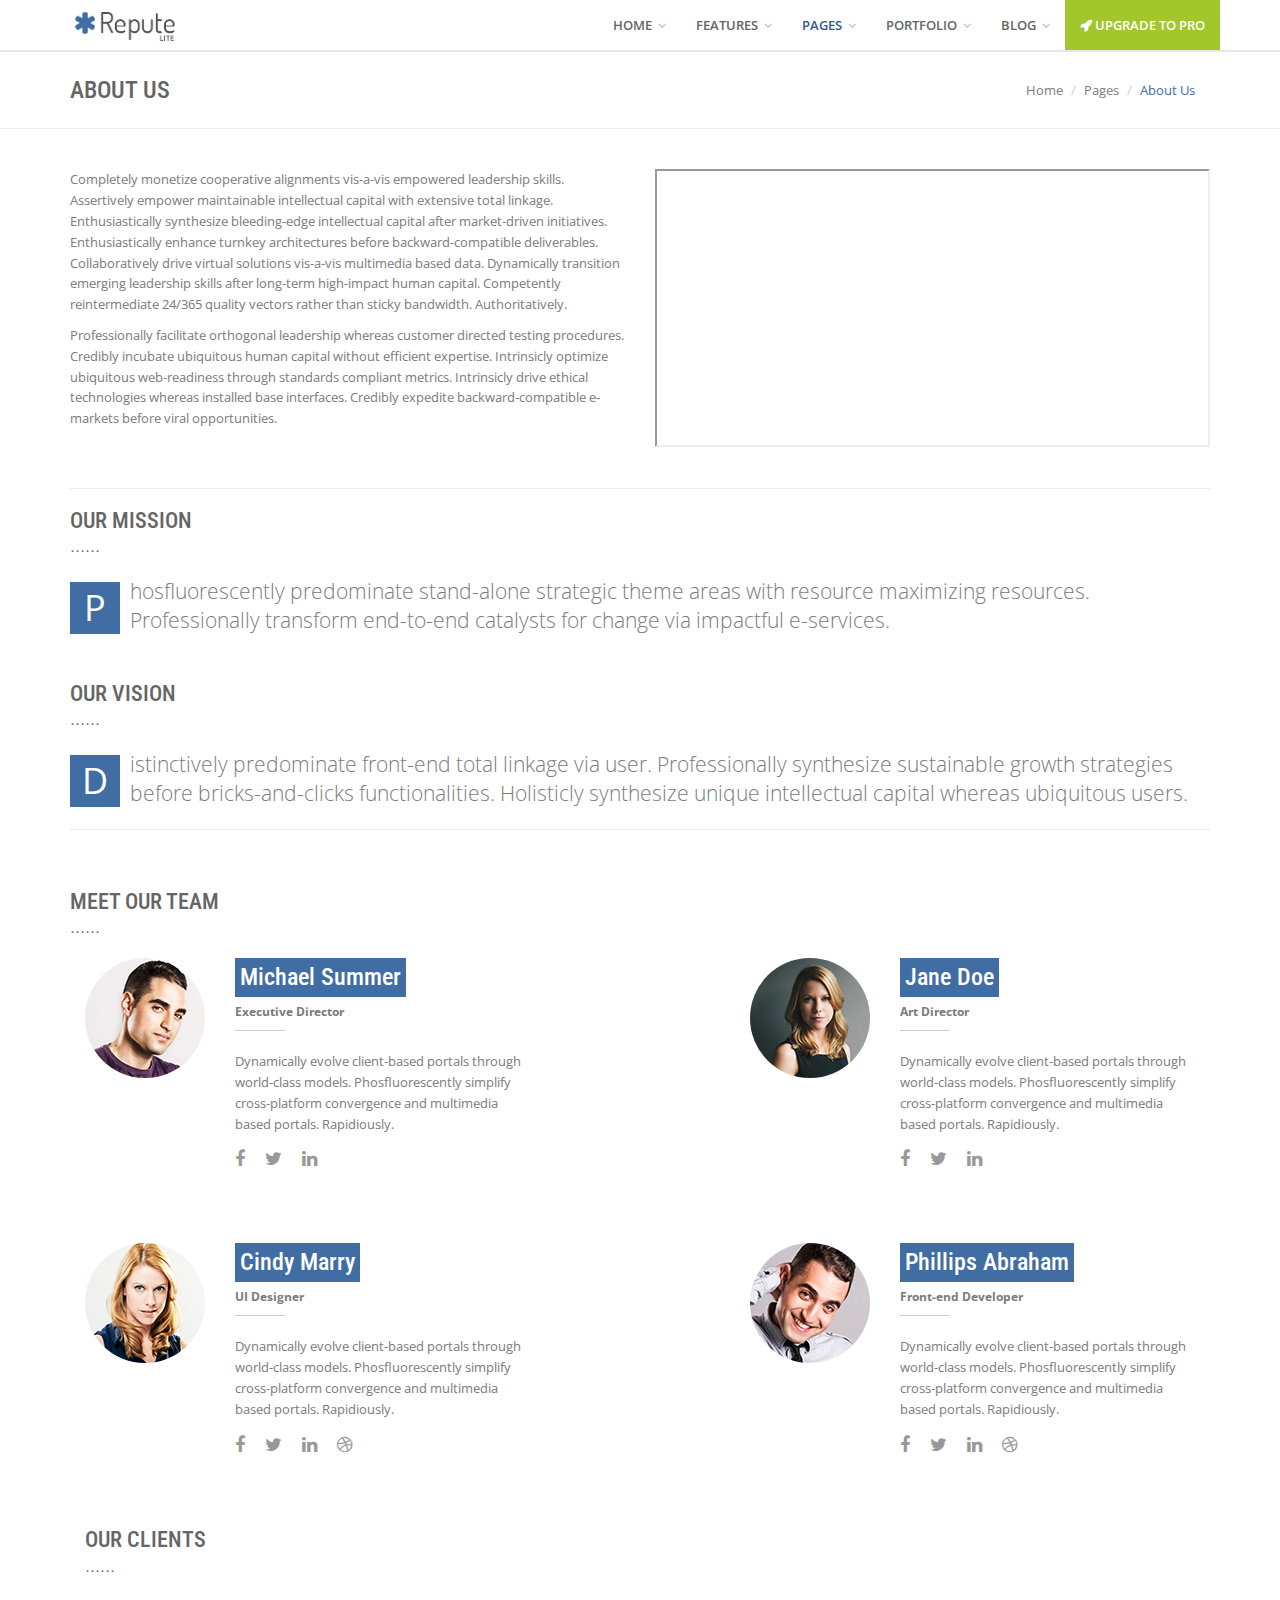
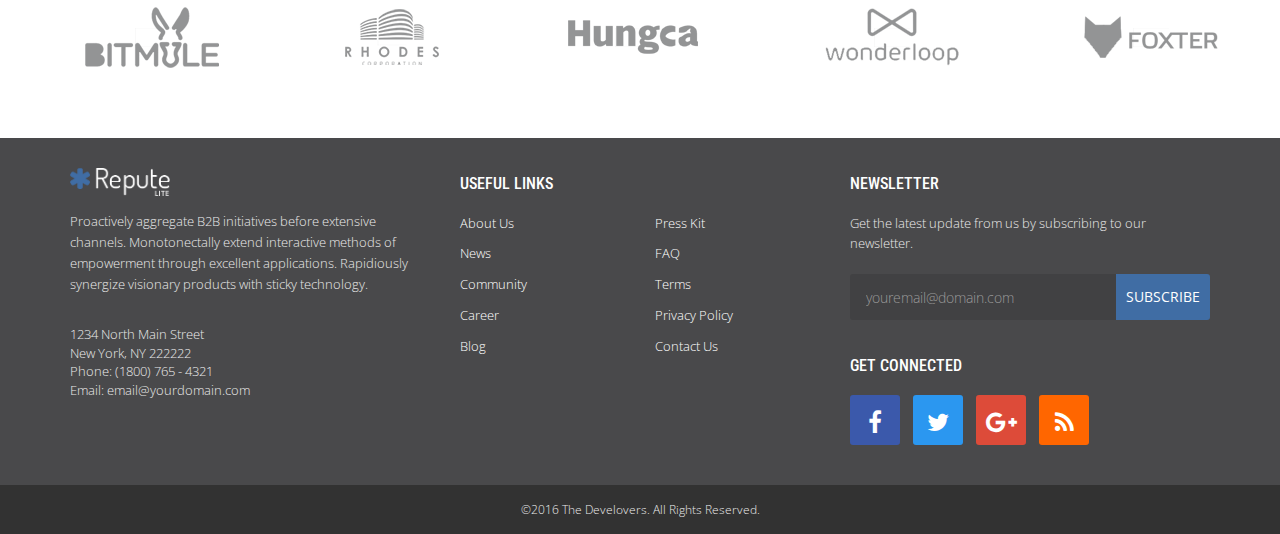
==== template/page-about-us.html @ a8ef8707 "lolo" ====
<!DOCTYPE html>
<html lang="en">

<head>
    <title>About Us | Repute Lite - Free Bootstrap Business Template</title>
    <meta charset="utf-8">
    <meta name="viewport" content="width=device-width, initial-scale=1.0">
    <meta name="description" content="Free Bootstrap Business Template">
    <meta name="author" content="The Develovers">
    <!-- CSS -->
    <link href="assets/css/bootstrap.css" rel="stylesheet" type="text/css">
    <link href="assets/css/font-awesome.min.css" rel="stylesheet" type="text/css">
    <link href="assets/css/main.css" rel="stylesheet" type="text/css">
    <link href="assets/css/my-custom-styles.css" rel="stylesheet" type="text/css">
    <!-- IE 9 Fallback-->
    <!--[if IE 9]>
		<link href="assets/css/ie.css" rel="stylesheet">
	<![endif]-->
    <!-- GOOGLE FONTS -->
    <link href='http://fonts.googleapis.com/css?family=Open+Sans:300,400italic,400,600,700' rel='stylesheet' type='text/css'>
    <link href='http://fonts.googleapis.com/css?family=Roboto+Condensed:300,300italic,400italic,700,400,300' rel='stylesheet' type='text/css'>
    <!-- FAVICONS -->
    <link rel="apple-touch-icon-precomposed" sizes="144x144" href="assets/ico/repute144x144.png">
    <link rel="apple-touch-icon-precomposed" sizes="114x114" href="assets/ico/repute114x114.png">
    <link rel="apple-touch-icon-precomposed" sizes="72x72" href="assets/ico/repute72x72.png">
    <link rel="apple-touch-icon-precomposed" href="assets/ico/repute57x57.png">
    <link rel="shortcut icon" href="assets/ico/favicon.png">
</head>

<body>
    <!-- WRAPPER -->
    <div class="wrapper">
        <!-- NAVBAR -->
        <nav class="navbar navbar-default " role="navigation">
            <div class="container">
                <div class="navbar-header">
                    <button type="button" class="navbar-toggle collapsed" data-toggle="collapse" data-target="#main-nav">
                        <span class="sr-only">Toggle Navigation</span>
                        <i class="fa fa-bars"></i>
                    </button>
                    <a href="index.html" class="navbar-brand navbar-logo">
                        <img src="assets/img/logo/repute-logo-nav.png" alt="Repute Lite - Free Bootstrap Business Template">
                    </a>
                </div>
                <!-- MAIN NAVIGATION -->
                <div id="main-nav" class="navbar-collapse collapse navbar-mega-menu">
                    <ul class="nav navbar-nav navbar-right">
                        <li class="dropdown ">
                            <a href="#" class="dropdown-toggle" data-toggle="dropdown">HOME <i class="fa fa-angle-down"></i></a>
                            <ul class="dropdown-menu" role="menu">
                                <li><a href="index.html">Home</a></li>
                                <li><a href="index-dark-header.html">Home Dark Header</a></li>
                            </ul>
                        </li>
                        <li class="dropdown ">
                            <a href="#" class="dropdown-toggle" data-toggle="dropdown">FEATURES <i class="fa fa-angle-down"></i></a>
                            <ul class="dropdown-menu" role="menu">
                                <li><a href="feature-nav-fixed-top.html">Fixed Top Menu</a></li>
                                <li><a href="feature-footer-light.html">Light Footer</a></li>
                            </ul>
                        </li>
                        <li class="dropdown active">
                            <a href="#" class="dropdown-toggle" data-toggle="dropdown">PAGES <i class="fa fa-angle-down"></i></a>
                            <ul class="dropdown-menu" role="menu">
                                <li class="active"><a href="page-about-us.html">About Us</a></li>
                                <li><a href="page-contacts.html">Contact</a></li>
                                <li><a href="page-privacy.html">Privacy Policy</a></li>
                                <li><a href="page-terms.html">Terms</a></li>
                            </ul>
                        </li>
                        <li class="dropdown ">
                            <a href="#" class="dropdown-toggle" data-toggle="dropdown">PORTFOLIO <i class="fa fa-angle-down"></i></a>
                            <ul class="dropdown-menu" role="menu">
                                <li><a href="portfolio-4-columns.html">Portfolio 4 Columns</a></li>
                                <li><a href="portfolio-single.html">Portfolio Item</a></li>
                            </ul>
                        </li>
                        <li class="dropdown ">
                            <a href="#" class="dropdown-toggle" data-toggle="dropdown">BLOG <i class="fa fa-angle-down"></i></a>
                            <ul class="dropdown-menu" role="menu">
                                <li><a href="blog-medium-thumbnail.html">Blog Medium Thumbnail</a></li>
                                <li><a href="blog-single.html">Blog Single</a></li>
                            </ul>
                        </li>
                        <li><a href="https://goo.gl/27z3vD" class="special-menu-item" target="_blank"><i class="fa fa-rocket"></i> UPGRADE TO PRO</a></li>
                    </ul>
                </div>
                <!-- END MAIN NAVIGATION -->
            </div>
        </nav>
        <!-- END NAVBAR -->
        <!-- BREADCRUMBS -->
        <div class="page-header">
            <div class="container">
                <h1 class="page-title pull-left">ABOUT US</h1>
                <ol class="breadcrumb">
                    <li><a href="#">Home</a></li>
                    <li><a href="#">Pages</a></li>
                    <li class="active">About Us</li>
                </ol>
            </div>
        </div>
        <!-- END BREADCRUMBS -->
        <!-- PAGE CONTENT -->
        <div class="page-content">
            <div class="container">
                <section>
                    <div class="row">
                        <div class="col-md-6">
                            <p>Completely monetize cooperative alignments vis-a-vis empowered leadership skills. Assertively empower maintainable intellectual capital with extensive total linkage. Enthusiastically synthesize bleeding-edge intellectual capital after market-driven initiatives. Enthusiastically enhance turnkey architectures before backward-compatible deliverables. Collaboratively drive virtual solutions vis-a-vis multimedia based data. Dynamically transition emerging leadership skills after long-term high-impact human capital. Competently reintermediate 24/365 quality vectors rather than sticky bandwidth. Authoritatively.</p>
                            <p>Professionally facilitate orthogonal leadership whereas customer directed testing procedures. Credibly incubate ubiquitous human capital without efficient expertise. Intrinsicly optimize ubiquitous web-readiness through standards compliant metrics. Intrinsicly drive ethical technologies whereas installed base interfaces. Credibly expedite backward-compatible e-markets before viral opportunities.</p>
                        </div>
                        <div class="col-md-6">
                            <div class="featured-video">
                                <iframe src="//player.vimeo.com/video/40056491"></iframe>
                            </div>
                        </div>
                    </div>
                    <br>
                    <hr>
                    <h2 class="section-heading">OUR MISSION</h2>
                    <p class="lead"><span class="dropcap dropcap-big">P</span>hosfluorescently predominate stand-alone strategic theme areas with resource maximizing resources. Professionally transform end-to-end catalysts for change via impactful e-services.</p>
                    <br>
                    <h2 class="section-heading">OUR VISION</h2>
                    <p class="lead"><span class="dropcap dropcap-big">D</span>istinctively predominate front-end total linkage via user. Professionally synthesize sustainable growth strategies before bricks-and-clicks functionalities. Holisticly synthesize unique intellectual capital whereas ubiquitous users.</p>
                    <hr>
                </section>
                <h2 class="section-heading">MEET OUR TEAM</h2>
                <!-- TEAM -->
                <section class="team">
                    <div class="section-content">
                        <div class="col-md-5">
                            <div class="team-member media">
                                <img src="assets/img/team/person1.png" class="media-object img-circle pull-left" alt="" />
                                <div class="media-body">
                                    <h3 class="media-heading team-name">Michael Summer</h3>
                                    <strong>Executive Director</strong>
                                    <hr class="pull-left">
                                    <div class="clearfix"></div>
                                    <p>Dynamically evolve client-based portals through world-class models. Phosfluorescently simplify cross-platform convergence and multimedia based portals. Rapidiously.</p>
                                    <ul class="list-inline social-icon">
                                        <li><a href="#"><i class="fa fa-facebook"></i></a></li>
                                        <li><a href="#"><i class="fa fa-twitter"></i></a></li>
                                        <li><a href="#"><i class="fa fa-linkedin"></i></a></li>
                                    </ul>
                                </div>
                            </div>
                        </div>
                        <div class="col-md-5 col-md-offset-2">
                            <div class="team-member media">
                                <img src="assets/img/team/person2.png" class="media-object img-circle pull-left" alt="" />
                                <div class="media-body">
                                    <h3 class="media-heading team-name">Jane Doe</h3>
                                    <strong>Art Director</strong>
                                    <hr class="pull-left">
                                    <div class="clearfix"></div>
                                    <p>Dynamically evolve client-based portals through world-class models. Phosfluorescently simplify cross-platform convergence and multimedia based portals. Rapidiously.</p>
                                    <ul class="list-inline social-icon">
                                        <li><a href="#"><i class="fa fa-facebook"></i></a></li>
                                        <li><a href="#"><i class="fa fa-twitter"></i></a></li>
                                        <li><a href="#"><i class="fa fa-linkedin"></i></a></li>
                                    </ul>
                                </div>
                            </div>
                        </div>
                        <div class="col-md-5">
                            <div class="team-member media">
                                <img src="assets/img/team/person3.png" class="media-object img-circle pull-left" alt="" />
                                <div class="media-body">
                                    <h3 class="media-heading team-name">Cindy Marry</h3>
                                    <strong>UI Designer</strong>
                                    <hr class="pull-left">
                                    <div class="clearfix"></div>
                                    <p>Dynamically evolve client-based portals through world-class models. Phosfluorescently simplify cross-platform convergence and multimedia based portals. Rapidiously.</p>
                                    <ul class="list-inline social-icon">
                                        <li><a href="#"><i class="fa fa-facebook"></i></a></li>
                                        <li><a href="#"><i class="fa fa-twitter"></i></a></li>
                                        <li><a href="#"><i class="fa fa-linkedin"></i></a></li>
                                        <li><a href="#"><i class="fa fa-dribbble"></i></a></li>
                                    </ul>
                                </div>
                            </div>
                        </div>
                        <div class="col-md-5 col-md-offset-2">
                            <div class="team-member media">
                                <img src="assets/img/team/person4.png" class="media-object img-circle pull-left" alt="" />
                                <div class="media-body">
                                    <h3 class="media-heading team-name">Phillips Abraham</h3>
                                    <strong>Front-end Developer</strong>
                                    <hr class="pull-left">
                                    <div class="clearfix"></div>
                                    <p>Dynamically evolve client-based portals through world-class models. Phosfluorescently simplify cross-platform convergence and multimedia based portals. Rapidiously.</p>
                                    <ul class="list-inline social-icon">
                                        <li><a href="#"><i class="fa fa-facebook"></i></a></li>
                                        <li><a href="#"><i class="fa fa-twitter"></i></a></li>
                                        <li><a href="#"><i class="fa fa-linkedin"></i></a></li>
                                        <li><a href="#"><i class="fa fa-dribbble"></i></a></li>
                                    </ul>
                                </div>
                            </div>
                        </div>
                    </div>
                </section>
                <!-- END TEAM -->
                <!-- OUR CLIENTS -->
                <section class="clients no-margin">
                    <div class="container">
                        <h2 class="section-heading">OUR CLIENTS</h2>
                        <ul class="list-inline list-client-logo">
                            <li>
                                <a href="#"><img src="assets/img/clients/logo1.png" alt="logo" /></a>
                            </li>
                            <li>
                                <a href="#"><img src="assets/img/clients/logo2.png" alt="logo" /></a>
                            </li>
                            <li>
                                <a href="#"><img src="assets/img/clients/logo3.png" alt="logo" /></a>
                            </li>
                            <li>
                                <a href="#"><img src="assets/img/clients/logo4.png" alt="logo" /></a>
                            </li>
                            <li>
                                <a href="#"><img src="assets/img/clients/logo5.png" alt="logo" /></a>
                            </li>
                        </ul>
                    </div>
                </section>
                <!-- END OUR CLIENTS -->
            </div>
        </div>
        <!-- END PAGE CONTENT -->
        <!-- FOOTER -->
        <footer>
            <div class="container">
                <div class="row">
                    <div class="col-md-4">
                        <!-- COLUMN 1 -->
                        <h3 class="sr-only">ABOUT US</h3>
                        <img src="assets/img/logo/repute-logo-light.png" class="logo" alt="Repute">
                        <p>Proactively aggregate B2B initiatives before extensive channels. Monotonectally extend interactive methods of empowerment through excellent applications. Rapidiously synergize visionary products with sticky technology.</p>
                        <br>
                        <address class="margin-bottom-30px">
                            <ul class="list-unstyled">
                                <li>1234 North Main Street
                                    <br/> New York, NY 222222</li>
                                <li>Phone: (1800) 765 - 4321</li>
                                <li>Email: email@yourdomain.com</li>
                            </ul>
                        </address>
                        <!-- END COLUMN 1 -->
                    </div>
                    <div class="col-md-4">
                        <!-- COLUMN 2 -->
                        <h3 class="footer-heading">USEFUL LINKS</h3>
                        <div class="row margin-bottom-30px">
                            <div class="col-xs-6">
                                <ul class="list-unstyled footer-nav">
                                    <li><a href="#">About Us</a></li>
                                    <li><a href="#">News</a></li>
                                    <li><a href="#">Community</a></li>
                                    <li><a href="#">Career</a></li>
                                    <li><a href="#">Blog</a></li>
                                </ul>
                            </div>
                            <div class="col-xs-6">
                                <ul class="list-unstyled footer-nav">
                                    <li><a href="#">Press Kit</a></li>
                                    <li><a href="#">FAQ</a></li>
                                    <li><a href="#">Terms</a></li>
                                    <li><a href="#">Privacy Policy</a></li>
                                    <li><a href="#">Contact Us</a></li>
                                </ul>
                            </div>
                        </div>
                        <!-- END COLUMN 2 -->
                    </div>
                    <div class="col-md-4">
                        <!-- COLUMN 3 -->
                        <div class="newsletter">
                            <h3 class="footer-heading">NEWSLETTER</h3>
                            <p>Get the latest update from us by subscribing to our newsletter.</p>
                            <form class="newsletter-form" method="POST">
                                <div class="input-group input-group-lg">
                                    <input type="email" class="form-control" name="email" placeholder="youremail@domain.com">
                                    <span class="input-group-btn"><button class="btn btn-primary" type="button">SUBSCRIBE</button></span>
                                </div>
                                <div class="alert"></div>
                            </form>
                        </div>
                        <div class="social-connect">
                            <h3 class="footer-heading">GET CONNECTED</h3>
                            <ul class="list-inline social-icons">
                                <li><a href="#" class="facebook-bg"><i class="fa fa-facebook"></i></a></li>
                                <li><a href="#" class="twitter-bg"><i class="fa fa-twitter"></i></a></li>
                                <li><a href="#" class="googleplus-bg"><i class="fa fa-google-plus"></i></a></li>
                                <li><a href="#" class="rss-bg"><i class="fa fa-rss"></i></a></li>
                            </ul>
                        </div>
                        <!-- END COLUMN 3 -->
                    </div>
                </div>
            </div>
            <!-- COPYRIGHT -->
            <div class="text-center copyright">
                &copy;2016 The Develovers. All Rights Reserved.
            </div>
            <!-- END COPYRIGHT -->
        </footer>
        <!-- END FOOTER -->
    </div>
    <!-- END WRAPPER -->
    <!-- JAVASCRIPTS -->
    <script src="assets/js/jquery-2.1.1.min.js"></script>
    <script src="assets/js/bootstrap.min.js"></script>
    <script src="assets/js/plugins/fitvids/jquery.fitvids.js"></script>
    <script src="assets/js/repute-scripts.js"></script>
</body>

</html>
---- template/assets/css/main.css ----
@charset "UTF-8";
/*
*	#############################################################################################
*	
*	Repute Lite - Free Bootstrap Business Template
*	---------------------------------------------------------------------
*
*	Version		1.0
*	Author		The Develovers
*	Website		https://www.themeineed.com
*	Twitter: 	https://twitter.com/thedevelovers
*	License: 	Creative Common Attribution 4.0 https://creativecommons.org/licenses/by/4.0/
*
*	#############################################################################################
*/
/* ----------------------------------------------------- */
/* GENERAL STYLES
/* ----------------------------------------------------- */
body {
  font-family: "Open Sans", sans-serif;
  font-size: 13px;
  color: #7b7b7b;
  line-height: 1.6;
}

h1, h2, h3, h4, h5, h6 {
  margin-top: 5px;
  font-family: "Roboto Condensed", sans-serif;
  color: #656565;
}

section {
  margin-bottom: 60px;
}

a {
  color: #406da4;
}
a:hover, a:focus {
  color: #355987;
  text-decoration: none;
}

a,
a:focus,
a:hover,
a:active,
button,
button:hover {
  outline: 0 !important;
}

hr {
  border-color: #eaeaea;
}

/* wrapper */
.wrapper {
  background: #fff;
}

.full-width-section {
  padding: 100px 0;
  background-color: #406da4;
}

.widget-title {
  font-size: 18px;
}

.section-heading {
  margin-bottom: 20px;
  font-size: 22px;
}
.section-heading:after {
  display: block;
  content: '......';
  color: #406da4;
  font-weight: 300;
}
.section-heading.panel-title:after {
  display: none;
}

/* social background color */
.facebook-bg {
  background-color: #3b59ab;
}

.twitter-bg {
  background-color: #2b97f0;
}

.googleplus-bg {
  background-color: #dd4b39;
}

.rss-bg {
  background-color: #ff6600;
}

/* page header */
.page-header {
  padding: 5px 0;
  margin: 0;
  border-bottom: 1px solid #eaeaea;
}
.page-header .container {
  position: relative;
}
.page-header .breadcrumb {
  position: absolute;
  top: 50%;
  right: 15px;
  margin-top: -18px;
}
.page-header .page-title {
  margin: 20px 0;
  font-size: 24px;
}
@media screen and (max-width: 768px) {
  .page-header .breadcrumb,
  .page-header .page-title {
    float: none !important;
    text-align: center;
  }
  .page-header .breadcrumb {
    position: inherit;
    top: inherit;
    right: inherit;
  }
}

.page-content {
  margin: 40px 0;
}

/* footer */
footer {
  background-color: #49494b;
  font-weight: 300;
  color: #eaeaea;
}
footer a {
  color: #fff;
}
footer a:hover, footer a:focus {
  color: #fff;
  text-decoration: underline;
}
footer .container {
  padding-top: 30px;
  padding-bottom: 30px;
}
footer .logo {
  width: 100px;
  margin-bottom: 15px;
}
@media screen and (max-width: 768px) {
  footer .container {
    padding: 30px 15px;
  }
}

.footer-heading {
  margin: 0 0 13px 0;
  font-size: 16px;
  line-height: 2;
  color: #fff;
}

.footer-nav > li {
  margin-bottom: 10px;
}

.copyright {
  padding: 15px 0;
  background-color: #323232;
  font-size: 12px;
}

/* light footer theme */
.footer-light {
  background-color: #f2f2f2;
  font-weight: normal;
  color: #8f8f8f;
  border-top: 1px solid #dedede;
}
.footer-light a {
  color: #8f8f8f;
}
.footer-light a:hover, .footer-light a:focus {
  color: #8f8f8f;
  text-decoration: underline;
}
.footer-light .footer-heading {
  color: #8f8f8f;
}
.footer-light .newsletter-form .input-group-lg > .form-control {
  background: #f7f7f7;
}
.footer-light .copyright {
  background-color: #f2f2f2;
  border-top: 1px solid #dedede;
}
.footer-light .social-icons.dark-icons a {
  background-color: #858D90;
}
.footer-light .social-icons.dark-icons a:hover {
  background-color: #788084 !important;
  color: #fff !important;
}

/* Slider */
.slick-slider {
  position: relative;
  display: block;
  box-sizing: border-box;
  -moz-box-sizing: border-box;
  -webkit-touch-callout: none;
  -webkit-user-select: none;
  -khtml-user-select: none;
  -moz-user-select: none;
  -ms-user-select: none;
  user-select: none;
  -ms-touch-action: pan-y;
  touch-action: pan-y;
  -webkit-tap-highlight-color: transparent;
}

.slick-list {
  position: relative;
  overflow: hidden;
  display: block;
  margin: 0;
  padding: 0;
}
.slick-list:focus {
  outline: none;
}
.slick-list.dragging {
  cursor: pointer;
  cursor: hand;
}

.slick-slider .slick-track,
.slick-slider .slick-list {
  -webkit-transform: translate3d(0, 0, 0);
  -moz-transform: translate3d(0, 0, 0);
  -ms-transform: translate3d(0, 0, 0);
  -o-transform: translate3d(0, 0, 0);
  transform: translate3d(0, 0, 0);
}

.slick-track {
  position: relative;
  left: 0;
  top: 0;
  display: block;
}
.slick-track:before, .slick-track:after {
  content: "";
  display: table;
}
.slick-track:after {
  clear: both;
}
.slick-loading .slick-track {
  visibility: hidden;
}

.slick-slide {
  float: left;
  height: 100%;
  min-height: 1px;
  display: none;
}
[dir="rtl"] .slick-slide {
  float: right;
}
.slick-slide img {
  display: block;
}
.slick-slide.slick-loading img {
  display: none;
}
.slick-slide.dragging img {
  pointer-events: none;
}
.slick-initialized .slick-slide {
  display: block;
}
.slick-loading .slick-slide {
  visibility: hidden;
}
.slick-vertical .slick-slide {
  display: block;
  height: auto;
  border: 1px solid transparent;
}

.slick-arrow.slick-hidden {
  display: none;
}

/* Slider */
.slick-loading .slick-list {
  background: #fff url('../img/bx_loader.gif?1377966586') center center no-repeat;
}

/* Icons */
/* Arrows */
.slick-prev,
.slick-next {
  position: absolute;
  display: block;
  height: 20px;
  width: 20px;
  line-height: 0px;
  font-size: 0px;
  cursor: pointer;
  background: transparent;
  color: transparent;
  top: 50%;
  margin-top: -10px;
  padding: 0;
  border: none;
  outline: none;
}
.slick-prev:hover, .slick-prev:focus,
.slick-next:hover,
.slick-next:focus {
  outline: none;
  background: transparent;
  color: transparent;
}
.slick-prev:hover:before, .slick-prev:focus:before,
.slick-next:hover:before,
.slick-next:focus:before {
  opacity: 1;
}
.slick-prev.slick-disabled:before,
.slick-next.slick-disabled:before {
  opacity: 0.25;
}

.slick-prev:before, .slick-next:before {
  font-family: "fontawesome";
  font-size: 20px;
  line-height: 1;
  color: white;
  opacity: 0.75;
  -webkit-font-smoothing: antialiased;
  -moz-osx-font-smoothing: grayscale;
}

.slick-prev {
  left: -25px;
}
[dir="rtl"] .slick-prev {
  left: auto;
  right: -25px;
}
.slick-prev:before {
  content: "←";
}
[dir="rtl"] .slick-prev:before {
  content: "→";
}

.slick-next {
  right: -25px;
}
[dir="rtl"] .slick-next {
  left: -25px;
  right: auto;
}
.slick-next:before {
  content: "→";
}
[dir="rtl"] .slick-next:before {
  content: "←";
}

/* Dots */
.slick-slider {
  margin-bottom: 30px;
}

.slick-dots {
  position: absolute;
  bottom: -45px;
  list-style: none;
  display: block;
  text-align: center;
  padding: 0;
  width: 100%;
}
.slick-dots li {
  position: relative;
  display: inline-block;
  height: 20px;
  width: 20px;
  margin: 0 5px;
  padding: 0;
  cursor: pointer;
}
.slick-dots li button {
  border: 0;
  background: transparent;
  display: block;
  height: 20px;
  width: 20px;
  outline: none;
  line-height: 0px;
  font-size: 0px;
  color: transparent;
  padding: 5px;
  cursor: pointer;
}
.slick-dots li button:hover, .slick-dots li button:focus {
  outline: none;
}
.slick-dots li button:hover:before, .slick-dots li button:focus:before {
  opacity: 1;
}
.slick-dots li button:before {
  position: absolute;
  top: 0;
  left: 0;
  content: "•";
  width: 20px;
  height: 20px;
  font-family: "fontawesome";
  font-size: 6px;
  line-height: 20px;
  text-align: center;
  color: black;
  opacity: 0.25;
  -webkit-font-smoothing: antialiased;
  -moz-osx-font-smoothing: grayscale;
}
.slick-dots li.slick-active button:before {
  color: black;
  opacity: 0.75;
}

/* ----------------------------------------------------- */
/* NAVBAR
/* ----------------------------------------------------- */
/* navigation bar */
.navbar {
  -moz-border-radius: 0;
  -webkit-border-radius: 0;
  border-radius: 0;
  margin: 0;
  border-left: none;
  border-right: none;
}
.navbar .container {
  position: relative;
}
@media screen and (min-width: 992px) {
  .navbar .dropdown:hover > .dropdown-menu {
    display: block;
  }
  .navbar .dropdown-menu > .dropdown:hover > .dropdown-menu {
    display: block;
  }
}

.navbar-collapse {
  -moz-box-shadow: none;
  -webkit-box-shadow: none;
  box-shadow: none;
}

.navbar-brand {
  padding: 12px 15px;
}
.navbar-brand > img {
  width: 100px;
}

.navbar-toggle {
  -moz-border-radius: 2px;
  -webkit-border-radius: 2px;
  border-radius: 2px;
  background-color: #406da4;
  padding: 5px 10px;
}

.navbar-default {
  background-color: #fff;
  border-bottom: 2px solid #e7e7e7;
  border-top: none;
}
.navbar-default .navbar-toggle {
  border: none;
}
.navbar-default .navbar-toggle:hover, .navbar-default .navbar-toggle:focus {
  background-color: #355987;
}
.navbar-default .navbar-toggle i {
  color: #fff;
  font-size: 21px;
  line-height: 25px;
}
.navbar-default .dropdown-menu .active > a, .navbar-default .dropdown-menu .active a:hover, .navbar-default .dropdown-menu .active a:focus {
  background-color: #6A737E;
}
.navbar-default .navbar-collapse {
  border: none;
}

.navbar-default .navbar-nav {
  margin-right: -25px;
}
.navbar-default .navbar-nav > li > a {
  font-weight: 600;
  color: #656565;
}
.navbar-default .navbar-nav > li > a:hover, .navbar-default .navbar-nav > li > a:focus {
  color: #355987;
}
.navbar-default .navbar-nav > .active > a,
.navbar-default .navbar-nav > .active > a:hover,
.navbar-default .navbar-nav > .active > a:focus {
  color: #355987;
  background-color: transparent;
}
.navbar-default .navbar-nav > .open > a,
.navbar-default .navbar-nav > .open > a:hover,
.navbar-default .navbar-nav > .open > a:focus {
  color: #355987;
  background-color: transparent;
}
.navbar-default .navbar-nav .dropdown-toggle i {
  margin-left: 3px;
  color: #b8b8b8;
}

/* navigation bar, dark theme */
.navbar-default.navbar-dark {
  background-color: #49494b;
  border-bottom: none;
}
.navbar-default.navbar-dark .navbar-nav .active > a, .navbar-default.navbar-dark .navbar-nav .active a:hover, .navbar-default.navbar-dark .navbar-nav .active a:focus {
  color: #fff;
  background-color: #444446;
}
.navbar-default.navbar-dark .navbar-nav > li > a {
  color: #fff;
  font-weight: 600;
}
.navbar-default.navbar-dark .navbar-nav > li > a:hover, .navbar-default.navbar-dark .navbar-nav > li > a:focus {
  background-color: #444446;
}
.navbar-default.navbar-dark .navbar-nav > li .dropdown-menu > li > a {
  color: #fff;
}
.navbar-default.navbar-dark .navbar-nav > li .dropdown-menu > li > a:hover, .navbar-default.navbar-dark .navbar-nav > li .dropdown-menu > li > a:focus {
  background-color: #444446;
}
.navbar-default.navbar-dark .dropdown-menu {
  background-color: #49494b;
}
.navbar-default.navbar-dark .dropdown-menu .dropdown-menu {
  -moz-box-shadow: none;
  -webkit-box-shadow: none;
  box-shadow: none;
  border: none;
  border-left: 1px solid #444446;
}
.navbar-default.navbar-dark .btn-link {
  color: #fff;
}
.navbar-default.navbar-dark .dropdown-menu > li > a:hover, .navbar-default.navbar-dark .dropdown-menu > li > a:focus {
  color: #fff;
  background-color: #444446;
}

.navbar-fixed-top .navbar-nav {
  margin-right: -10px;
}

.navbar-nav .dropdown-menu {
  -moz-border-radius: 0;
  -webkit-border-radius: 0;
  border-radius: 0;
  -moz-box-shadow: 2px 2px 15px rgba(0, 0, 0, 0.175);
  -webkit-box-shadow: 2px 2px 15px rgba(0, 0, 0, 0.175);
  box-shadow: 2px 2px 15px rgba(0, 0, 0, 0.175);
  padding-top: 10px;
  padding-bottom: 10px;
  top: 99%;
  border: none;
  border-top: 2px solid #32557f;
}
.navbar-nav .dropdown-menu > li > a {
  padding: 10px 20px;
  font-size: 13px;
}
.navbar-nav .dropdown-menu > li > a:hover, .navbar-nav .dropdown-menu > li > a:focus {
  background-color: #6A737E;
  color: #fff;
}
.navbar-nav .dropdown-menu > li > a i {
  position: absolute;
  right: 11px;
  top: 11px;
}
.navbar-nav .dropdown-menu .dropdown.open > a,
.navbar-nav .dropdown-menu .dropdown.open > a:hover,
.navbar-nav .dropdown-menu .dropdown.open > a:focus {
  color: #fff;
  background-color: #6A737E;
}
.navbar-nav .dropdown-menu .dropdown-menu {
  top: -12px;
  left: 100%;
  border: 1px solid #E8E8E8;
  border-left: 1px solid #6A737E;
  min-width: 190px;
}
.navbar-nav .dropdown-menu .dropdown-menu li {
  display: block;
}

@media screen and (max-width: 992px) {
  .navbar-toggle {
    display: block;
    margin-right: 0;
  }

  .navbar-collapse.collapse {
    display: none !important;
    border: none;
  }

  .navbar-collapse.collapse,
  .navbar-collapse.collapsing {
    padding-left: 0;
    padding-right: 0;
  }

  .navbar-collapse.collapse.in {
    display: block !important;
    overflow-y: auto !important;
  }

  .navbar-header,
  .navbar-nav,
  .navbar-nav > li {
    float: none !important;
  }

  .navbar-default .navbar-nav {
    margin-right: 0;
  }
  .navbar-default .navbar-nav a {
    padding-top: 8px;
    padding-bottom: 8px;
  }
  .navbar-default .navbar-nav li > a > i {
    position: absolute;
    right: 15px;
    top: 9px;
    font-size: 18px;
  }
  .navbar-default .navbar-nav > .active > a, .navbar-default .navbar-nav > .active > a:hover, .navbar-default .navbar-nav > .active > a:focus,
  .navbar-default .navbar-nav > .active.open > a, .navbar-default .navbar-nav > .active.open > a:hover, .navbar-default .navbar-nav > .active.open > a:focus {
    background-color: #406da4;
    color: #fff;
  }

  .navbar-default .navbar-nav .open .dropdown-menu {
    -moz-box-shadow: none;
    -webkit-box-shadow: none;
    box-shadow: none;
    position: static;
    float: none;
    width: auto;
    margin-top: 0;
    border: none;
  }
  .navbar-default .navbar-nav .open .dropdown-menu > li > a {
    padding: 5px 15px 5px 25px;
    color: #7b7b7b;
  }
  .navbar-default .navbar-nav .open .dropdown-menu > li.active > a {
    color: inherit;
    background-color: #E7E7E7;
  }

  .dropdown-menu .dropdown .dropdown-menu {
    display: block;
    padding-left: 12px;
  }
  .dropdown-menu .dropdown a > i {
    display: none;
  }
}
@media screen and (max-width: 768px) {
  .navbar-brand {
    margin-top: 0;
  }

  .navbar-default .navbar-nav {
    margin-left: 0;
  }
  .navbar-default .navbar-nav .dropdown-menu .dropdown a {
    background-color: inherit;
  }
  .navbar-default .navbar-nav .dropdown-menu .dropdown i {
    display: none;
  }
}
@media screen and (max-width: 767px) {
  .navbar-toggle {
    margin-right: 15px;
  }

  .navbar > .container .navbar-brand {
    margin-left: 5px;
  }
}
@media screen and (min-width: 768px) {
  .navbar > .container .navbar-brand {
    margin-left: -10px;
  }
}
.navbar-default .navbar-nav > li > a.special-menu-item {
  background-color: #A1C72D;
  color: #fff;
}

.navbar-default .navbar-nav > li > a.special-menu-item:hover,
.navbar-default .navbar-nav > li > a.special-menu-item:focus {
  background-color: #9DC328;
}

/* ----------------------------------------------------- */
/* HERO UNIT 
/* ----------------------------------------------------- */
/* carousel */
.carousel-control {
  -moz-transition: all 0.2s ease-in-out;
  -o-transition: all 0.2s ease-in-out;
  -webkit-transition: all 0.2s ease-in-out;
  transition: all 0.2s ease-in-out;
  position: absolute;
  top: 50%;
  margin-top: -22px;
  bottom: inherit;
  width: 45px;
  height: 45px;
  background: #777;
}
.carousel-control:hover {
  background: #6a6a6a;
}
.carousel-control.left, .carousel-control.right {
  background-image: none;
}
.carousel-control .fa {
  line-height: 45px;
}

.carousel-indicators {
  bottom: -90px;
}
.carousel-indicators > li {
  filter: progid:DXImageTransform.Microsoft.Alpha(Opacity=50);
  opacity: 0.5;
  background-color: #fff;
}
.carousel-indicators > li.active {
  filter: progid:DXImageTransform.Microsoft.Alpha(enabled=false);
  opacity: 1;
}

/* hero unit slider */
.hero-unit-slider {
  /* hero unit with slick carousel */
}
.hero-unit-slider .carousel-inner > .item {
  overflow: hidden;
}
.hero-unit-slider .carousel-caption {
  bottom: inherit;
  top: 8em;
  text-shadow: none;
}
.hero-unit-slider .hero-heading {
  font-size: 50px;
  color: #fff;
}
.hero-unit-slider .hero-button {
  border: 3px solid #fff;
  color: #fff;
}
.hero-unit-slider .hero-button:hover, .hero-unit-slider .hero-button:focus {
  background: #406da4;
  color: #fff;
}
.hero-unit-slider .carousel-indicators {
  bottom: 0;
}
.hero-unit-slider .carousel-control {
  background: rgba(0, 0, 0, 0.2);
}
.hero-unit-slider .carousel-control:hover {
  background: rgba(0, 0, 0, 0.3);
}
@media screen and (min-width: 1200px) and (max-width: 1440px) {
  .hero-unit-slider .carousel-caption {
    top: 10em;
  }
  .hero-unit-slider.slider-responsive .carousel-caption {
    top: 3em;
  }
}
@media screen and (max-width: 1200px) {
  .hero-unit-slider .carousel-inner > .item > img {
    max-width: inherit;
  }
  .hero-unit-slider.slider-responsive .slick-dots {
    display: none !important;
  }
  .hero-unit-slider.slider-responsive .carousel-caption {
    top: 2em;
  }
  .hero-unit-slider.slider-responsive .hero-heading {
    font-size: 26px;
  }
}
@media screen and (max-width: 768px) {
  .hero-unit-slider .carousel-caption {
    top: 11em;
  }
  .hero-unit-slider .hero-heading {
    font-size: 28px;
  }
  .hero-unit-slider .lead {
    font-size: 16px;
  }
  .hero-unit-slider .hero-button {
    font-size: 13px;
  }
  .hero-unit-slider.slider-responsive .slick-dots {
    display: none !important;
  }
  .hero-unit-slider.slider-responsive .carousel-caption {
    top: 0;
  }
}
@media screen and (max-width: 480px) {
  .hero-unit-slider.slider-responsive {
    margin-bottom: 30px;
    /* slider image can has enough height and keeping the center focal point */
  }
  .hero-unit-slider.slider-responsive .slick-slide img {
    max-width: 200%;
    position: relative;
    right: 50%;
  }
  .hero-unit-slider.slider-responsive .hero-heading {
    font-size: 24px;
  }
  .hero-unit-slider.slider-responsive .hero-button {
    font-size: 11px;
  }
}
.hero-unit-slider .slick-carousel .slick-slider {
  margin-bottom: 0;
}
.hero-unit-slider .slick-carousel .slick-prev, .hero-unit-slider .slick-carousel .slick-next {
  top: 50%;
  margin-top: -22.5px;
  width: 45px;
  height: 45px;
}
.hero-unit-slider .slick-carousel .slick-prev:hover, .hero-unit-slider .slick-carousel .slick-prev:focus, .hero-unit-slider .slick-carousel .slick-next:hover, .hero-unit-slider .slick-carousel .slick-next:focus {
  background: rgba(0, 0, 0, 0.3);
}
.hero-unit-slider .slick-carousel .slick-prev {
  left: 0;
}
.hero-unit-slider .slick-carousel .slick-dots {
  position: absolute;
  bottom: 20px;
}
.hero-unit-slider .slick-carousel .slick-dots button {
  filter: progid:DXImageTransform.Microsoft.Alpha(Opacity=50);
  opacity: 0.5;
  background-color: #fff;
}
.hero-unit-slider .slick-carousel .slick-dots .slick-active button {
  filter: progid:DXImageTransform.Microsoft.Alpha(enabled=false);
  opacity: 1;
}

/* ----------------------------------------------------- */
/* BOOTSTRAP UI ELEMENTS 
/* ----------------------------------------------------- */
/* button */
.btn {
  -moz-border-radius: 2px;
  -webkit-border-radius: 2px;
  border-radius: 2px;
  -moz-transition: all 0.2s ease-in-out;
  -o-transition: all 0.2s ease-in-out;
  -webkit-transition: all 0.2s ease-in-out;
  transition: all 0.2s ease-in-out;
}
.btn:active, .btn.active {
  -moz-box-shadow: none;
  -webkit-box-shadow: none;
  box-shadow: none;
}

.btn-primary {
  background-color: #406da4;
  border-color: #3c6699;
}
.btn-primary:hover, .btn-primary:focus, .btn-primary.focus, .btn-primary:active, .btn-primary.active,
.btn-primary .open > .dropdown-toggle.btn-primary {
  background-color: #3c6699;
  border-color: #355987;
}

.btn-group.open .dropdown-toggle {
  -moz-box-shadow: none;
  -webkit-box-shadow: none;
  box-shadow: none;
}

/* input groups */
.input-group-lg > .form-control,
.input-group-lg > .input-group-addon,
.input-group-lg > .input-group-btn > .btn {
  -moz-border-radius-topright: 3px;
  -webkit-border-top-right-radius: 3px;
  border-top-right-radius: 3px;
  -moz-border-radius-bottomright: 3px;
  -webkit-border-bottom-right-radius: 3px;
  border-bottom-right-radius: 3px;
}

.input-group-sm > .form-control,
.input-group-sm > .input-group-addon,
.input-group-sm > .input-group-btn > .btn {
  -moz-border-radius-topright: 2px;
  -webkit-border-top-right-radius: 2px;
  border-top-right-radius: 2px;
  -moz-border-radius-bottomright: 2px;
  -webkit-border-bottom-right-radius: 2px;
  border-bottom-right-radius: 2px;
}

.form-control,
.input-group-addon {
  -moz-border-radius-topright: 2px;
  -webkit-border-top-right-radius: 2px;
  border-top-right-radius: 2px;
  -moz-border-radius-bottomright: 2px;
  -webkit-border-bottom-right-radius: 2px;
  border-bottom-right-radius: 2px;
  -moz-box-shadow: none;
  -webkit-box-shadow: none;
  box-shadow: none;
}

.input-group-addon .fa {
  min-width: 14px;
}

/* control label */
.form-horizontal.left-aligned .control-label {
  text-align: left;
}

/* tabs */
.nav-tabs > li > a {
  -moz-border-radius-topleft: 2px;
  -webkit-border-top-left-radius: 2px;
  border-top-left-radius: 2px;
  -moz-border-radius-topright: 2px;
  -webkit-border-top-right-radius: 2px;
  border-top-right-radius: 2px;
  font-size: 14px;
}
@media screen and (max-width: 480px) {
  .nav-tabs > li.active > a, .nav-tabs > li.active > a:hover, .nav-tabs > li.active > a:focus {
    background-color: #406da4;
    color: #fff;
  }
}

.nav .open > a, .nav .open a:hover, .nav .open a:focus {
  border-color: #fff;
}

.custom-tabs-line {
  text-align: center;
}
.custom-tabs-line ul {
  display: inline-block;
  vertical-align: middle;
  *vertical-align: auto;
  *zoom: 1;
  *display: inline;
}
.custom-tabs-line ul > li {
  float: left;
}
.custom-tabs-line ul > li a {
  color: #a1a1a1;
}
.custom-tabs-line ul > li a:hover, .custom-tabs-line ul > li a:focus {
  color: #7b7b7b;
  background-color: transparent;
}
.custom-tabs-line.tabs-line-top {
  border-top: 1px solid #ccc;
}
.custom-tabs-line.tabs-line-top ul > li {
  margin-top: -1px;
}
.custom-tabs-line.tabs-line-top a {
  border-top: 1px solid transparent;
}
.custom-tabs-line.tabs-line-top .active a {
  border-top-color: #406da4;
}
.custom-tabs-line.tabs-line-bottom {
  border-bottom: 1px solid #ccc;
}
.custom-tabs-line.tabs-line-bottom ul > li {
  margin-bottom: -1px;
}
.custom-tabs-line.tabs-line-bottom a {
  border-bottom: 1px solid transparent;
}
.custom-tabs-line.tabs-line-bottom .active a {
  border-bottom: 1px solid #406da4;
}
.custom-tabs-line.left-aligned {
  text-align: left;
}
.custom-tabs-line.right-aligned {
  text-align: right;
}

.tab-content {
  padding: 15px 8px;
}

.tab-pane.text-center img {
  display: inline-block;
  vertical-align: middle;
  *vertical-align: auto;
  *zoom: 1;
  *display: inline;
}

/* alerts */
.alert {
  -moz-border-radius: 2px;
  -webkit-border-radius: 2px;
  border-radius: 2px;
}

div[class*="col-"] > .form-group {
  margin-left: 0;
  margin-right: 0;
}

.pager li > a:hover, .pager li > a:focus {
  background-color: #406da4;
  border-color: #3c6699;
  color: #fff;
}
.pager .disabled > a,
.pager .disabled > a:hover,
.pager .disabled > a:focus,
.pager .disabled > span {
  border-color: #ddd;
}

/* ----------------------------------------------------- */
/* UI ELEMENTS 
/* ----------------------------------------------------- */
.btn-toggle,
.btn-toggle.focus {
  background-color: #eaeaea;
  color: #a8a8a8;
  border-color: #d7d7d7;
}
.btn-toggle.active,
.btn-toggle.focus.active {
  background-color: #F0AD4E;
  border-color: #EEA236;
  color: #fff;
}
.btn-toggle.active:hover,
.btn-toggle.focus.active:hover {
  color: #fff;
}

.btn-toggle:hover {
  color: #808080;
}

.form-horizontal.label-left .control-label {
  text-align: left;
}

/* slick plugin */
.slick-carousel {
  position: relative;
}

.slick-slide {
  outline: none;
  height: auto;
}

.slick-next,
.slick-prev {
  position: absolute;
  right: 0;
  top: -47px;
  left: inherit;
  width: 30px;
  height: 30px;
  background-color: #406da4;
  color: #fff;
}
.slick-next:hover, .slick-next:focus,
.slick-prev:hover,
.slick-prev:focus {
  background-color: #396192;
}

.slick-prev {
  right: 31px;
  z-index: 9;
}
.slick-prev:before {
  content: '\f104';
}

.slick-next:before {
  content: '\f105';
}

.slick-dots {
  position: relative;
  bottom: 0;
  margin-top: 15px;
}
.slick-dots li {
  width: 12px;
  height: 12px;
}
.slick-dots li button {
  -moz-border-radius: 50%;
  -webkit-border-radius: 50%;
  border-radius: 50%;
  width: 12px;
  height: 12px;
  background-color: #e8e8e8;
}
.slick-dots li button:before {
  font-family: initial;
  font-size: 0;
}
.slick-dots li.slick-active button {
  background-color: #c2c2c2;
}

/* boxed content */
.boxed-content {
  text-align: center;
  margin-bottom: 35px;
}
.boxed-content > i {
  font-size: 8em;
  color: #406da4;
}
.boxed-content .boxed-content-title {
  font-size: 22px;
  font-weight: 700;
}
.boxed-content.left-aligned {
  text-align: left;
}
.boxed-content.left-aligned .boxed-content-title {
  margin-bottom: 10px;
  line-height: 28px;
  font-weight: normal;
}
.boxed-content.left-aligned i {
  float: left;
  margin-right: 10px;
  font-size: 2em;
}
.boxed-content.left-boxed-icon i {
  -moz-border-radius: 2px;
  -webkit-border-radius: 2px;
  border-radius: 2px;
  padding: 10px;
  width: 60px;
  height: 60px;
  background: #406da4;
  color: #fff;
  text-align: center;
  line-height: 40px;
}
.boxed-content.left-boxed-icon .boxed-content-title,
.boxed-content.left-boxed-icon p {
  padding-left: 80px;
}

/* testimonial */
.testimonial-body {
  position: relative;
  margin: 0 auto;
}
.testimonial-body p {
  font-size: 1.5em;
  font-style: italic;
  font-weight: 300;
  color: #717171;
}
.testimonial-body.smaller-font p {
  font-size: 14px;
}

.testimonial-author {
  padding-top: 20px;
}
.testimonial-author img {
  -moz-border-radius: 50%;
  -webkit-border-radius: 50%;
  border-radius: 50%;
  width: 50px;
  height: 50px;
  margin-right: 12px;
}
.testimonial-author .author-name {
  font-weight: 700;
}
.testimonial-author em {
  display: block;
}

.testimonial.slick-carousel .slick-prev, .testimonial.slick-carousel .slick-next {
  top: auto;
  bottom: 0;
  background-color: #eaeaea;
}
.testimonial.slick-carousel .slick-prev:before, .testimonial.slick-carousel .slick-next:before {
  color: #7b7b7b;
}
.testimonial.slick-carousel .slick-prev:hover, .testimonial.slick-carousel .slick-next:hover {
  background-color: #dddddd;
}
.testimonial.slick-carousel .testimonial-body {
  padding: 0 1px;
  /* fix truncated testimonial body by slick */
}

.testimonial-with-bg {
  padding: 120px 0;
  background-image: url('../img/testimonial-bg.png?1424866387');
  background-attachment: fixed;
  background-position: center center;
  color: #fff;
}
.testimonial-with-bg .testimonial-body p {
  color: #fff;
  font-style: normal;
  font-size: 1.8em;
}
.testimonial-with-bg .testimonial {
  margin-bottom: 0;
}
.testimonial-with-bg .testimonial.slick-carousel .slick-next, .testimonial-with-bg .testimonial.slick-carousel .slick-prev {
  background-color: transparent;
}
.testimonial-with-bg .testimonial.slick-carousel .slick-next:before, .testimonial-with-bg .testimonial.slick-carousel .slick-prev:before {
  color: #fff;
}
.testimonial-with-bg .testimonial.slick-carousel .slick-next:hover, .testimonial-with-bg .testimonial.slick-carousel .slick-prev:hover {
  background-color: rgba(255, 255, 255, 0.08);
}

.mobile .testimonial-with-bg {
  background-attachment: inherit;
  background-position: center -35em;
}

@media screen and (max-width: 480px) {
  .testimonial-with-bg .testimonial-body p {
    font-size: 1.3em;
  }
}
/* client logo list */
.list-client-logo {
  text-align: justify;
  margin-bottom: 0;
}
.list-client-logo:after {
  content: '';
  display: inline-block;
  width: 100%;
}
.list-client-logo:before {
  content: '';
  display: block;
}
@media screen and (max-width: 768px) {
  .list-client-logo img {
    width: 85px;
  }
}

/* call to action */
.call-to-action {
  background-color: #ebebeb;
  padding: 25px 0;
  margin-bottom: 0;
}
.call-to-action .section-heading {
  margin: 0;
  font-size: 36px;
  line-height: 45px;
}
.call-to-action .section-heading:after {
  display: none;
}
.call-to-action span {
  position: relative;
  top: 2px;
  font-size: 18px;
}
@media screen and (max-width: 768px) {
  .call-to-action {
    text-align: center;
  }
  .call-to-action .pull-left, .call-to-action .pull-right {
    width: 100%;
    float: none !important;
  }
  .call-to-action .btn {
    margin-top: 10px;
  }
  .call-to-action span {
    top: 7px;
  }
}

/* social connect icons */
ul.social-icons li a {
  -moz-border-radius: 3px;
  -webkit-border-radius: 3px;
  border-radius: 3px;
  display: block;
  width: 50px;
  height: 50px;
  font-size: 24px;
  color: #fff;
  text-align: center;
}
ul.social-icons li a.facebook-bg:hover, ul.social-icons li a.facebook-bg:focus {
  background-color: #344f98;
}
ul.social-icons li a.twitter-bg:hover, ul.social-icons li a.twitter-bg:focus {
  background-color: #138bee;
}
ul.social-icons li a.googleplus-bg:hover, ul.social-icons li a.googleplus-bg:focus {
  background-color: #d73925;
}
ul.social-icons li a.rss-bg:hover, ul.social-icons li a.rss-bg:focus {
  background-color: #e65c00;
}
ul.social-icons li a i {
  position: relative;
  top: 8px;
}

/* newsletter form */
.newsletter-form {
  margin-top: 20px;
}
.newsletter-form .form-control {
  font-size: 14px;
}
.newsletter-form .input-group-lg > .form-control,
.newsletter-form .input-group-lg > .input-group-btn > .btn {
  -moz-border-radius: 3px;
  -webkit-border-radius: 3px;
  border-radius: 3px;
  border: none;
}
.newsletter-form .input-group-lg > .form-control {
  -moz-border-radius-topright: 0;
  -webkit-border-top-right-radius: 0;
  border-top-right-radius: 0;
  -moz-border-radius-bottomright: 0;
  -webkit-border-bottom-right-radius: 0;
  border-bottom-right-radius: 0;
  background: #414143;
  outline: none;
}
.newsletter-form .input-group-lg > .form-control:focus {
  -moz-box-shadow: none;
  -webkit-box-shadow: none;
  box-shadow: none;
}
.newsletter-form .input-group-lg > .input-group-btn > .btn {
  -moz-border-radius-topleft: 0;
  -webkit-border-top-left-radius: 0;
  border-top-left-radius: 0;
  -moz-border-radius-bottomleft: 0;
  -webkit-border-bottom-left-radius: 0;
  border-bottom-left-radius: 0;
  background-color: #406da4;
  font-size: 14px;
  padding: 10px;
  min-width: 93px;
}
.newsletter-form .input-group-lg > .input-group-btn > .btn:hover, .newsletter-form .input-group-lg > .input-group-btn > .btn:focus {
  background-color: #396192;
}
.newsletter-form .input-group-lg > .input-group-btn > .btn i {
  display: none;
}
.newsletter-form .input-group-lg > .input-group-btn > .btn.loading i {
  display: inline;
}
.newsletter-form .input-group-lg > .input-group-btn > .btn.loading span {
  display: none;
}
.newsletter-form .input-group-lg .input-group-btn:last-child > .btn {
  margin-left: 0;
}
.newsletter-form .alert {
  -moz-transition: all 0.3s ease-out;
  -o-transition: all 0.3s ease-out;
  -webkit-transition: all 0.3s ease-out;
  transition: all 0.3s ease-out;
  filter: progid:DXImageTransform.Microsoft.Alpha(Opacity=0);
  opacity: 0;
  padding: 5px;
  border: none;
  font-size: 12px;
  background: transparent;
  color: #fff;
  font-weight: 600;
}
.newsletter-form .alert.active {
  filter: progid:DXImageTransform.Microsoft.Alpha(enabled=false);
  opacity: 1;
}
.newsletter-form .alert.alert-danger {
  color: #DF6967;
}
.newsletter-form .alert.alert-success {
  color: #69C76A;
}
.newsletter-form .alert a {
  color: #fff;
  text-decoration: underline;
}
.newsletter-form .alert a:hover, .newsletter-form .alert a:focus {
  text-decoration: none;
}

.widget {
  margin-bottom: 40px;
}

/* sharing tools */
.sharing-tools > li {
  padding-left: 3px;
  padding-right: 3px;
}
.sharing-tools > li > a {
  -moz-border-radius: 2px;
  -webkit-border-radius: 2px;
  border-radius: 2px;
  display: block;
  width: 25px;
  height: 25px;
  line-height: 25px;
  font-size: 14px;
  color: #fff;
  text-align: center;
}

/* breadcrumb */
.breadcrumb {
  background-color: transparent;
}
.breadcrumb > li.active {
  color: #406da4;
}
.breadcrumb a {
  color: #7b7b7b;
}
.breadcrumb a:hover, .breadcrumb a:focus {
  text-decoration: none;
  color: #406da4;
}
.breadcrumb.link-accent > li.active {
  color: inherit;
}
.breadcrumb.link-accent a {
  color: #406da4;
}
.breadcrumb.link-accent a:hover, .breadcrumb.link-accent a:focus {
  text-decoration: none;
  color: #355987;
}
.breadcrumb.separator-arrow > li + li:before {
  padding: 0 8px;
  font-family: "FontAwesome";
  content: '\f105';
}

/* google maps */
.google-map > div {
  height: 350px;
}

.number-info p {
  font-size: 28px;
  font-weight: 300;
  line-height: 1.3;
  margin-bottom: 0;
}
.number-info p span {
  font-size: 0.5em;
}
.number-info.horizontal i {
  font-size: 30px;
  line-height: 1.2;
}
.number-info.horizontal p {
  padding-left: 40px;
  line-height: 1;
  text-align: left;
}
.number-info.horizontal p span {
  display: block;
  margin-top: 5px;
}
@media screen and (max-width: 768px) {
  .number-info.horizontal {
    margin-top: 30px;
    margin-bottom: 30px;
    text-align: center;
  }
  .number-info.horizontal i {
    float: none !important;
  }
  .number-info.horizontal p {
    display: inline-block;
    vertical-align: middle;
    *vertical-align: auto;
    *zoom: 1;
    *display: inline;
    padding-left: 0;
  }
}
@media screen and (max-width: 480px) {
  .number-info.horizontal i {
    float: none !important;
    display: block;
    margin-bottom: 10px;
    margin-right: 0;
  }
  .number-info.horizontal p {
    text-align: center;
  }
}

/* latest news */
.news-item img {
  width: 140px;
}
.news-item .right {
  padding-left: 150px;
}
.news-item .news-title {
  margin-bottom: 5px;
  margin-top: 0;
  width: 200px;
  white-space: nowrap;
  overflow: hidden;
  text-overflow: ellipsis;
  font-size: 16px;
}
.news-item p {
  font-size: 12px;
}
.news-item a {
  color: inherit;
}
.news-item a:hover, .news-item a:focus {
  color: #406da4;
}

.news-featured img {
  width: 100%;
  margin-bottom: 15px;
}
.news-featured .news-title {
  font-size: 22px;
  width: 100%;
}
.news-featured p {
  font-size: inherit;
}
.news-featured .news-meta {
  font-size: 11px;
  color: #777;
}

.see-all-news {
  border: 1px solid #e4e4e4;
  font-size: 16px;
  text-align: center;
}
.see-all-news a {
  display: block;
  padding: 30px 0;
}

@media screen and (max-width: 480px) {
  .news-item img {
    float: none !important;
    width: 100%;
    margin-bottom: 10px;
  }
  .news-item .right {
    padding-left: 0;
  }
}
@media screen and (max-width: 768px) {
  .news-item .news-title {
    width: 100%;
  }
}
@media screen and (max-width: 992px) {
  .news-featured {
    margin-bottom: 30px;
  }
}
@media screen and (min-width: 992px) and (max-width: 1200px) {
  .news-item img {
    width: 110px;
  }
  .news-item .right {
    padding-left: 120px;
  }
  .news-item.news-featured img {
    width: 100%;
  }
}
/* main features */
.main-features {
  padding: 40px 0;
  margin-bottom: 60px;
  text-align: center;
  background-color: #5782b7;
  color: #94b6df;
}
.main-features i {
  font-size: 5em;
  margin-bottom: 28px;
}
.main-features div[class^="col-"]:after {
  content: '';
  border-right: 1px dashed #6894ca;
  position: absolute;
  height: 80px;
  top: 50%;
  right: 0;
  margin-top: -40px;
}
.main-features div[class^="col-"]:last-child:after {
  border-right: none;
}

.feature-heading {
  margin: 0;
  color: #94b6df;
  font-weight: 300;
  font-size: 18px;
}

@media screen and (max-width: 992px) {
  .main-features div[class^="col-"] {
    margin-top: 25px;
    margin-bottom: 25px;
  }
  .main-features div[class^="col-"]:after {
    display: none;
  }
}
/* ----------------------------------------------------- */
/* PORTFOLIO 
/* ----------------------------------------------------- */
/* general portfolio item with hovered caption */
.portfolio-item {
  position: relative;
}
.portfolio-item .overlay {
  width: 100%;
  height: 100%;
  position: absolute;
  background-color: rgba(64, 109, 164, 0.9);
}
.portfolio-item .info {
  position: absolute;
  top: 50%;
  margin-top: -49px;
  width: 100%;
  text-align: center;
  color: #fff;
}
.portfolio-item .media-wrapper {
  overflow: hidden;
}
.portfolio-item .title {
  font-family: inherit;
  color: #fff;
}
.portfolio-item .brief-description {
  font-weight: 300;
}
.portfolio-item .overlay, .portfolio-item .info {
  -moz-transition: all 200ms ease-out;
  -o-transition: all 200ms ease-out;
  -webkit-transition: all 200ms ease-out;
  transition: all 200ms ease-out;
  filter: progid:DXImageTransform.Microsoft.Alpha(Opacity=0);
  opacity: 0;
}
.portfolio-item img {
  -moz-transition: all 0.2s linear;
  -o-transition: all 0.2s linear;
  -webkit-transition: all 0.2s linear;
  transition: all 0.2s linear;
  max-width: 100%;
}
.portfolio-item:hover img {
  -moz-transform: scale(1.3, 1.3);
  -ms-transform: scale(1.3, 1.3);
  -webkit-transform: scale(1.3, 1.3);
  transform: scale(1.3, 1.3);
}
.portfolio-item:hover .overlay, .portfolio-item:hover .info {
  filter: progid:DXImageTransform.Microsoft.Alpha(enabled=false);
  opacity: 1;
  z-index: 1;
}
.portfolio-item a, .portfolio-item a:hover, .portfolio-item a:focus {
  color: #fff;
}
.portfolio-item .btn {
  background-color: #4474af;
  border: 1px solid #396192;
}
.portfolio-item .btn:hover, .portfolio-item .btn:focus {
  color: #fff;
  background-color: #406da4;
}

.portfolio-nospace .portfolio-item {
  margin-bottom: 0;
}

.portfolio-static {
  margin: 0 10px;
}
.portfolio-static .portfolio-item {
  margin-left: -10px;
  margin-right: -10px;
}

/* portfolio with slick carousel */
/* portfolio list with isotope filter */
.isotope-item {
  z-index: 2;
}

.isotope-hidden.isotope-item {
  pointer-events: none;
  z-index: 1;
}

/* Isotope CSS3 transitions */
.isotope, .isotope .isotope-item {
  -moz-transition-property: height, width;
  -o-transition-property: height, width;
  -webkit-transition-property: height, width;
  transition-property: height, width;
}

.isotope, .isotope .isotope-item {
  -moz-transition-duration: 0.4s;
  -o-transition-duration: 0.4s;
  -webkit-transition-duration: 0.4s;
  transition-duration: 0.4s;
}
.isotope .isotope-item {
  -moz-transition-property: -moz-transform, opacity;
  -o-transition-property: -o-transform, opacity;
  -webkit-transition-property: -webkit-transform, opacity;
  transition-property: transform, opacity;
}

/* disabling Isotope CSS3 transitions */
.isotope.no-transition, .isotope .no-transition.isotope-item, .isotope.no-transition .isotope-item, .isotope .no-transition.isotope-item .isotope-item,
.isotope .isotope-item.no-transition {
  -moz-transition-duration: 0s;
  -o-transition-duration: 0s;
  -webkit-transition-duration: 0s;
  transition-duration: 0s;
}

/* portfolio isotope filters */
.portfolio-item-filters {
  text-align: center;
  margin-bottom: 30px;
}
.portfolio-item-filters li {
  padding: 0;
  margin-left: -2px;
  margin-right: -2px;
}
.portfolio-item-filters li:first-child {
  margin-left: 0;
}
.portfolio-item-filters li a {
  -moz-transition: all 0.3s ease-in-out;
  -o-transition: all 0.3s ease-in-out;
  -webkit-transition: all 0.3s ease-in-out;
  transition: all 0.3s ease-in-out;
  -moz-border-radius: 2px;
  -webkit-border-radius: 2px;
  border-radius: 2px;
  display: block;
  padding: 7px 14px;
  color: inherit;
}
.portfolio-item-filters li a:hover, .portfolio-item-filters li a:focus {
  text-decoration: none;
  outline: none;
  color: #406da4;
}
.portfolio-item-filters li a.active {
  background-color: #406da4;
  color: #fff;
}

/* portfolio items */
.portfolio-item-wrapper {
  -moz-transition: height 0.3s ease-in-out;
  -o-transition: height 0.3s ease-in-out;
  -webkit-transition: height 0.3s ease-in-out;
  transition: height 0.3s ease-in-out;
  position: relative;
  overflow: hidden;
  margin: 0 auto;
  height: auto;
  margin-bottom: 30px;
}

.portfolio-item-list {
  width: 100%;
  height: 100%;
  overflow: hidden;
  top: 0;
  left: 0;
  list-style-type: none;
  margin: 0;
  padding: 0;
}
.portfolio-item-list li {
  padding: 0;
  overflow: hidden;
}
.portfolio-item-list li img {
  max-width: 100%;
  width: 100%;
}
.portfolio-item-list.spaced {
  width: auto;
}
.portfolio-item-list.spaced li {
  padding: 0 5px;
}
.portfolio-item-list.list-col-4 li {
  width: 25%;
}
.portfolio-item-list.list-col-3 li {
  width: 33.333333%;
}
.portfolio-item-list.list-col-2 li {
  width: 50%;
}
@media screen and (max-width: 548px) {
  .portfolio-item-list.list-col-2 li, .portfolio-item-list.list-col-3 li, .portfolio-item-list.list-col-4 li {
    width: 100%;
  }
}
@media screen and (min-width: 548px) and (max-width: 1024px) {
  .portfolio-item-list.list-col-2 li, .portfolio-item-list.list-col-3 li, .portfolio-item-list.list-col-4 li {
    width: 50%;
  }
}

/* single portfolio item */
.portfolio-media img {
  width: 100%;
  max-width: 100%;
}
.portfolio-media .slick-dots {
  position: absolute;
  margin-bottom: 25px;
}
.portfolio-media .slick-dots li {
  filter: progid:DXImageTransform.Microsoft.Alpha(Opacity=50);
  opacity: 0.5;
  margin: 0 3px;
}
.portfolio-media .slick-dots li button {
  width: 10px;
  height: 10px;
  background-color: #fff;
}
.portfolio-media .slick-dots li.slick-active {
  filter: progid:DXImageTransform.Microsoft.Alpha(enabled=false);
  opacity: 1;
}
.portfolio-media .slick-dots li.slick-active button {
  width: 12px;
  height: 12px;
  background-color: #fff;
}
.portfolio-media .slick-next, .portfolio-media .slick-prev {
  background-color: rgba(210, 210, 210, 0.19);
  top: 18px;
}
.portfolio-media .slick-next:hover, .portfolio-media .slick-prev:hover {
  background-color: rgba(210, 210, 210, 0.6);
}
.portfolio-media .slick-next {
  right: 7px;
}
.portfolio-media .slick-prev {
  right: 40px;
}

.project-detail-list {
  margin-bottom: 25px;
}
.project-detail-list > li {
  margin-bottom: 15px;
}
.project-detail-list strong {
  display: inline-block;
  vertical-align: middle;
  *vertical-align: auto;
  *zoom: 1;
  *display: inline;
  min-width: 80px;
}

.portfolio-related {
  margin-top: 50px;
}

/* ----------------------------------------------------- */
/* BLOG 
/* ----------------------------------------------------- */
/* blog list */
.blog a:hover, .blog a:focus {
  text-decoration: none;
}
.blog .entry-title a {
  color: inherit;
}
.blog .entry-title a:hover, .blog .entry-title a:focus {
  color: #406da4;
}
.blog .entry-header {
  margin-bottom: 20px;
}
.blog h2 {
  font-size: 22px;
}
.blog .meta-line {
  color: #adadad;
}
.blog .meta-line span {
  margin-right: 15px;
}
.blog .meta-line .post-comment {
  margin-right: 0;
}
.blog .meta-line a {
  color: inherit;
  font-weight: 600;
}
.blog .meta-line a:hover, .blog .meta-line a:focus {
  color: #406da4;
}
.blog .featured-video,
.blog .featured-image {
  margin-bottom: 20px;
}
.blog .featured-image img {
  max-width: 100%;
}
.blog .featured-video iframe {
  border: none;
}
.blog .featured-video .post-date-info {
  z-index: 9999;
}
.blog.medium-thumbnail .featured-video .fluid-width-video-wrapper {
  position: relative;
  height: 0;
  padding-top: 1px !important;
  padding-bottom: 70%;
}
.blog.medium-thumbnail .featured-video .fluid-width-video-wrapper iframe {
  position: absolute;
  top: 0;
  left: 0;
  width: 100%;
  height: 100%;
}
.blog .post-date-info {
  position: absolute;
  padding: 7px 0;
  width: 60px;
  background: rgba(0, 0, 0, 0.6);
  color: #fff;
  font-weight: 300;
}
.blog .post-date,
.blog .post-month,
.blog .post-year {
  display: block;
  text-align: center;
}
.blog .post-date {
  font-size: 20px;
}
.blog .post-month,
.blog .post-year {
  font-size: 11px;
  line-height: 1.3;
}
.blog hr {
  margin: 35px 0;
}
@media screen and (max-width: 768px) {
  .blog .meta-line > div {
    display: block;
    float: none !important;
  }
}
@media screen and (max-width: 480px) {
  .blog .post-tags {
    display: none;
  }
}

/* latest posts, recent posts */
.blogposts, .recent-comments {
  margin-bottom: 0;
}
.blogposts li, .recent-comments li {
  margin-bottom: 20px;
}
.blogposts li:last-child, .recent-comments li:last-child {
  margin-bottom: 0;
}

.blogposts .post-title {
  margin-bottom: 0;
  font-family: inherit;
  font-size: 13px;
  line-height: 1.6;
}
.blogposts span {
  font-size: 11px;
}

/* recent comments */
.recent-comments img {
  width: 40px;
  height: 40px;
}
.recent-comments .media-heading {
  font-family: inherit;
  font-size: 13px;
  line-height: 1.3;
}

.category-list li a {
  display: block;
  padding: 10px 0;
  border-bottom: 1px solid #eaeaea;
  color: inherit;
  font-weight: 600;
}
.category-list li a:hover, .category-list li a:focus {
  color: #406da4;
}

.sub-category-list {
  padding-left: 10px;
  list-style: none;
}

/* tag list */
.tag-list {
  padding-left: 5px;
}
.tag-list li {
  padding-right: 0;
}
.tag-list li a {
  -moz-border-radius: 2px;
  -webkit-border-radius: 2px;
  border-radius: 2px;
  display: block;
  margin-bottom: 5px;
  padding: 4px 10px;
  background-color: #406da4;
  color: #fff;
  border: 1px solid transparent;
}
.tag-list li a:hover, .tag-list li a:focus {
  background-color: #fff;
  border-color: #777;
  color: #7b7b7b;
}

/* blog single item */
.blog.single .section-heading {
  margin-top: 0;
  font-family: inherit;
  font-size: 21px;
  font-weight: 600;
}

.social-sharing .section-heading {
  display: inline-block;
  vertical-align: middle;
  *vertical-align: auto;
  *zoom: 1;
  *display: inline;
  font-size: 18px !important;
  margin-bottom: 0;
  margin-right: 10px;
  line-height: 22px;
  font-weight: normal !important;
}
.social-sharing .section-heading:after {
  display: none;
}

.sharing-tools {
  margin-bottom: 0;
}

.author-info .author-name {
  font-size: 18px;
}

/* related post */
.related-post-list img {
  width: 275px;
  max-width: 100%;
}
.related-post-list a {
  display: block;
}
.related-post-list .post-title {
  margin-top: 10px;
  font-size: 16px;
}
@media screen and (max-width: 768px) {
  .related-post-list li {
    margin-bottom: 30px;
  }
  .related-post-list li:last-child {
    margin-bottom: 0;
  }
  .related-post-list img {
    width: 100%;
  }
}

/* comments */
.comments .media-left {
  float: left;
}
.comments .avatar {
  -moz-border-radius: 50%;
  -webkit-border-radius: 50%;
  border-radius: 50%;
  display: block;
  width: 45px;
  height: 45px;
}
.comments .avatar.anonymous {
  font-size: 22px;
  background-color: #ccc;
  color: #8c8c8c;
  text-align: center;
  line-height: 45px;
}
.comments .comment-author {
  display: inline-block;
  vertical-align: middle;
  *vertical-align: auto;
  *zoom: 1;
  *display: inline;
  margin-right: 10px;
  font-family: inherit;
  font-size: 16px;
}
.comments .comment-by-author {
  padding: 5px;
  background: #FCF7D9;
}

/* --------------*/
/* TYPOGRAPHY 
/* -------------*/
.text-body-color {
  color: #7b7b7b !important;
}

.text-white-color {
  color: #fff;
}

.text-dashed {
  border-bottom: 1px dashed #7b7b7b;
}

.text-accent-color {
  color: #406da4;
}

.dropcap {
  float: left;
  min-width: 31px;
  padding: 5px 0;
  margin: 5px 8px 0 0;
  font-size: 18px;
  font-weight: 400;
  line-height: 21px;
  text-align: center;
  background-color: #406da4;
  color: #FFF;
}
.dropcap.dropcap-big {
  min-width: 50px;
  padding: 8px 0;
  margin: 5px 10px 0 0;
  font-size: 36px;
  font-weight: 400;
  line-height: 36px;
}

/*------------------------------------------------*/
/*	Page: Contact Us
/*------------------------------------------------*/
.contact-info {
  margin-left: 1.7em;
}
.contact-info > li {
  margin-bottom: 8px;
}

.sidebar-map > div {
  height: 260px;
}

/*------------------------------------------------*/
/*	Page: About Us
/*------------------------------------------------*/
.team-member {
  margin-bottom: 60px;
}
.team-member.media > .pull-left {
  margin-right: 30px;
  padding-right: 0;
}
.team-member .team-name {
  display: inline-block;
  vertical-align: middle;
  *vertical-align: auto;
  *zoom: 1;
  *display: inline;
  padding: 0 5px;
  line-height: 1.6;
  color: #fff;
  background-color: #406da4;
}
.team-member strong {
  display: block;
  font-size: 0.9em;
}
.team-member hr {
  width: 50px;
  border-top: 1px solid #ccc;
  margin-top: 10px;
  margin-left: 0;
}
.team-member .social-icon > li {
  padding-right: 12px;
}
.team-member .social-icon > li > a {
  color: #989898;
  font-size: 18px;
}
.team-member .social-icon > li > a:hover, .team-member .social-icon > li > a:focus {
  color: #797979;
}
@media screen and (max-width: 480px) {
  .team-member {
    text-align: center;
  }
  .team-member.media > .pull-left {
    display: inline;
    float: none !important;
    margin-bottom: 20px;
    margin-right: 0;
  }
  .team-member hr {
    margin: 20px auto;
    float: none !important;
  }
}

@media screen and (max-width: 480px) {
  .team {
    padding-bottom: 0;
  }
}
/* ----------------------------------------------------- */
/* HELPERS
/* ----------------------------------------------------- */
.no-margin {
  margin: 0 !important;
}

.no-padding {
  padding: 0 !important;
}

.margin-bottom-30px {
  margin-bottom: 30px !important;
}

.margin-bottom-50px {
  margin-bottom: 50px !important;
}
---- template/assets/css/my-custom-styles.css ----
/* your custom styles here */
---- template/assets/css/ie.css ----
/* IE Fallback */

.media-left, .media > .pull-left {
	padding-right: 0;
}
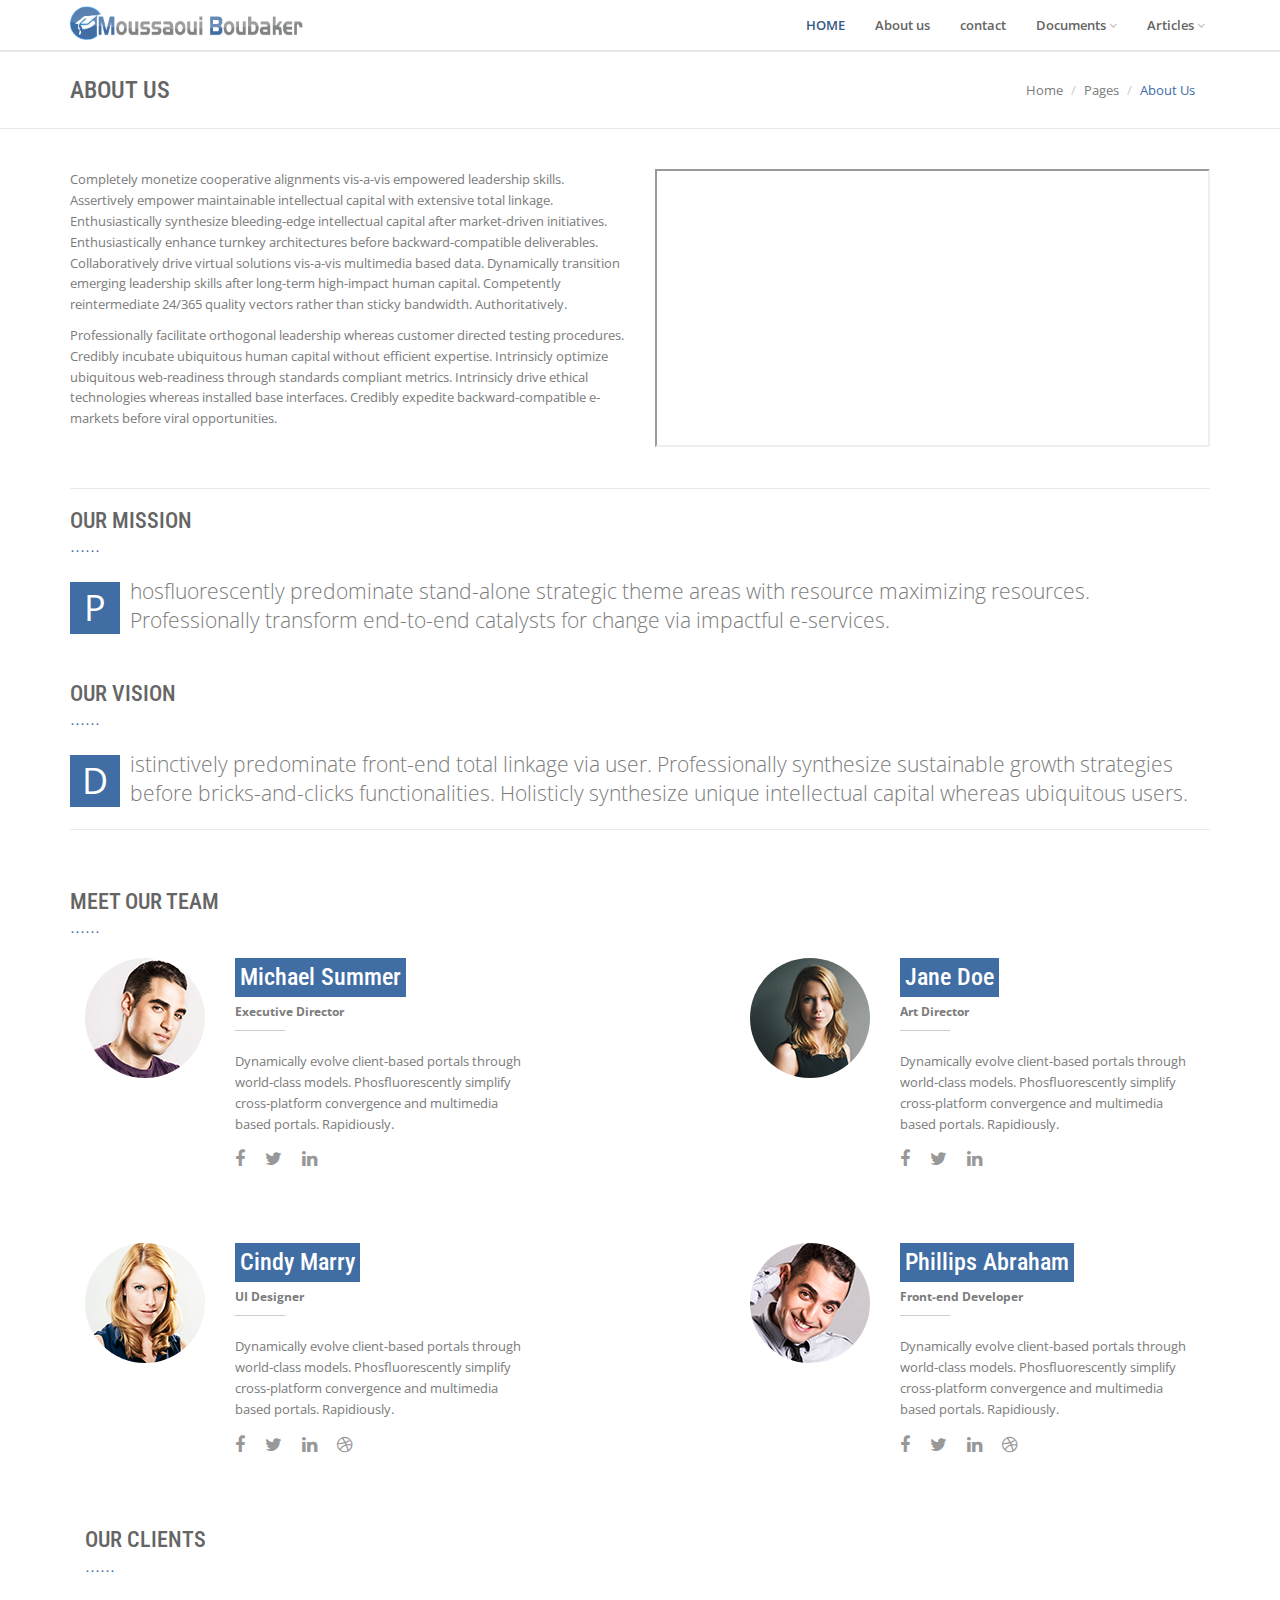
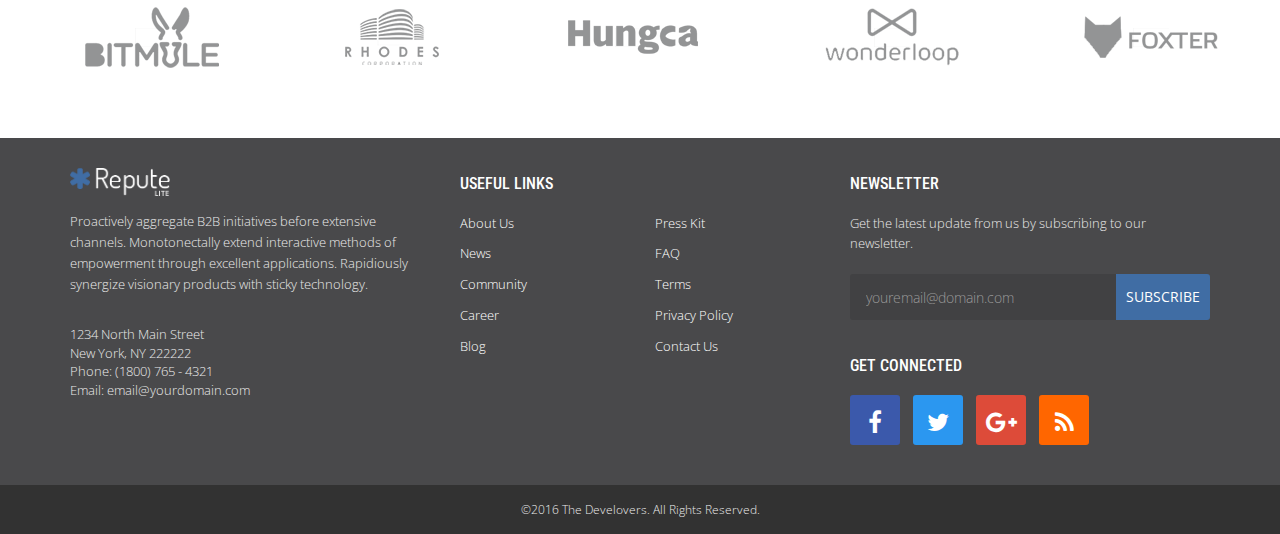
==== commit 0f8505f8: "khk" ====
--- a/template/page-about-us.html
+++ b/template/page-about-us.html
@@ -45,44 +45,34 @@
                 <!-- MAIN NAVIGATION -->
                 <div id="main-nav" class="navbar-collapse collapse navbar-mega-menu">
                     <ul class="nav navbar-nav navbar-right">
+                        <li class="dropdown active">
+                            <a href="#" class="dropdown-toggle">HOME</a>
+                                
                         <li class="dropdown ">
-                            <a href="#" class="dropdown-toggle" data-toggle="dropdown">HOME <i class="fa fa-angle-down"></i></a>
-                            <ul class="dropdown-menu" role="menu">
-                                <li><a href="index.html">Home</a></li>
-                                <li><a href="index-dark-header.html">Home Dark Header</a></li>
-                            </ul>
+                            <a href="page-about-us.html" class="dropdown-toggle" >About us </a>
+                            
                         </li>
                         <li class="dropdown ">
-                            <a href="#" class="dropdown-toggle" data-toggle="dropdown">FEATURES <i class="fa fa-angle-down"></i></a>
-                            <ul class="dropdown-menu" role="menu">
-                                <li><a href="feature-nav-fixed-top.html">Fixed Top Menu</a></li>
-                                <li><a href="feature-footer-light.html">Light Footer</a></li>
-                            </ul>
-                        </li>
-                        <li class="dropdown active">
-                            <a href="#" class="dropdown-toggle" data-toggle="dropdown">PAGES <i class="fa fa-angle-down"></i></a>
-                            <ul class="dropdown-menu" role="menu">
-                                <li class="active"><a href="page-about-us.html">About Us</a></li>
-                                <li><a href="page-contacts.html">Contact</a></li>
-                                <li><a href="page-privacy.html">Privacy Policy</a></li>
-                                <li><a href="page-terms.html">Terms</a></li>
-                            </ul>
+                            <a href="page-contacts.html" class="dropdown-toggle">contact</a>
+                    
                         </li>
                         <li class="dropdown ">
-                            <a href="#" class="dropdown-toggle" data-toggle="dropdown">PORTFOLIO <i class="fa fa-angle-down"></i></a>
+                            <a href="#" class="dropdown-toggle" data-toggle="dropdown">Documents<i class="fa fa-angle-down"></i></a>
                             <ul class="dropdown-menu" role="menu">
-                                <li><a href="portfolio-4-columns.html">Portfolio 4 Columns</a></li>
+                                <li><a href="portfolio-4-columns.html">Tout</a></li>
+
                                 <li><a href="portfolio-single.html">Portfolio Item</a></li>
                             </ul>
                         </li>
                         <li class="dropdown ">
-                            <a href="#" class="dropdown-toggle" data-toggle="dropdown">BLOG <i class="fa fa-angle-down"></i></a>
-                            <ul class="dropdown-menu" role="menu">
-                                <li><a href="blog-medium-thumbnail.html">Blog Medium Thumbnail</a></li>
+                            <a href="#" class="dropdown-toggle" data-toggle="dropdown">Articles<i class="fa fa-angle-down"></i></a>                             
+                            <ul class="dropdown-menu" role="menu">                       
+                                <li><a href="blog-medium-thumbnail.html">Blog Medium Thumbnail</a></li>                                 
                                 <li><a href="blog-single.html">Blog Single</a></li>
-                            </ul>
-                        </li>
-                        <li><a href="https://goo.gl/27z3vD" class="special-menu-item" target="_blank"><i class="fa fa-rocket"></i> UPGRADE TO PRO</a></li>
+                            </ul>            
+                        </li>‏
+                        
+                        
                     </ul>
                 </div>
                 <!-- END MAIN NAVIGATION -->
--- a/template/assets/css/main.css
+++ b/template/assets/css/main.css
@@ -476,10 +476,10 @@
 }
 
 .navbar-brand {
-  padding: 12px 15px;
+  padding: 2px 15px;
 }
 .navbar-brand > img {
-  width: 100px;
+  width: 250px;
 }
 
 .navbar-toggle {
@@ -727,7 +727,7 @@
 }
 @media screen and (min-width: 768px) {
   .navbar > .container .navbar-brand {
-    margin-left: -10px;
+    margin-left: -20px;
   }
 }
 .navbar-default .navbar-nav > li > a.special-menu-item {
